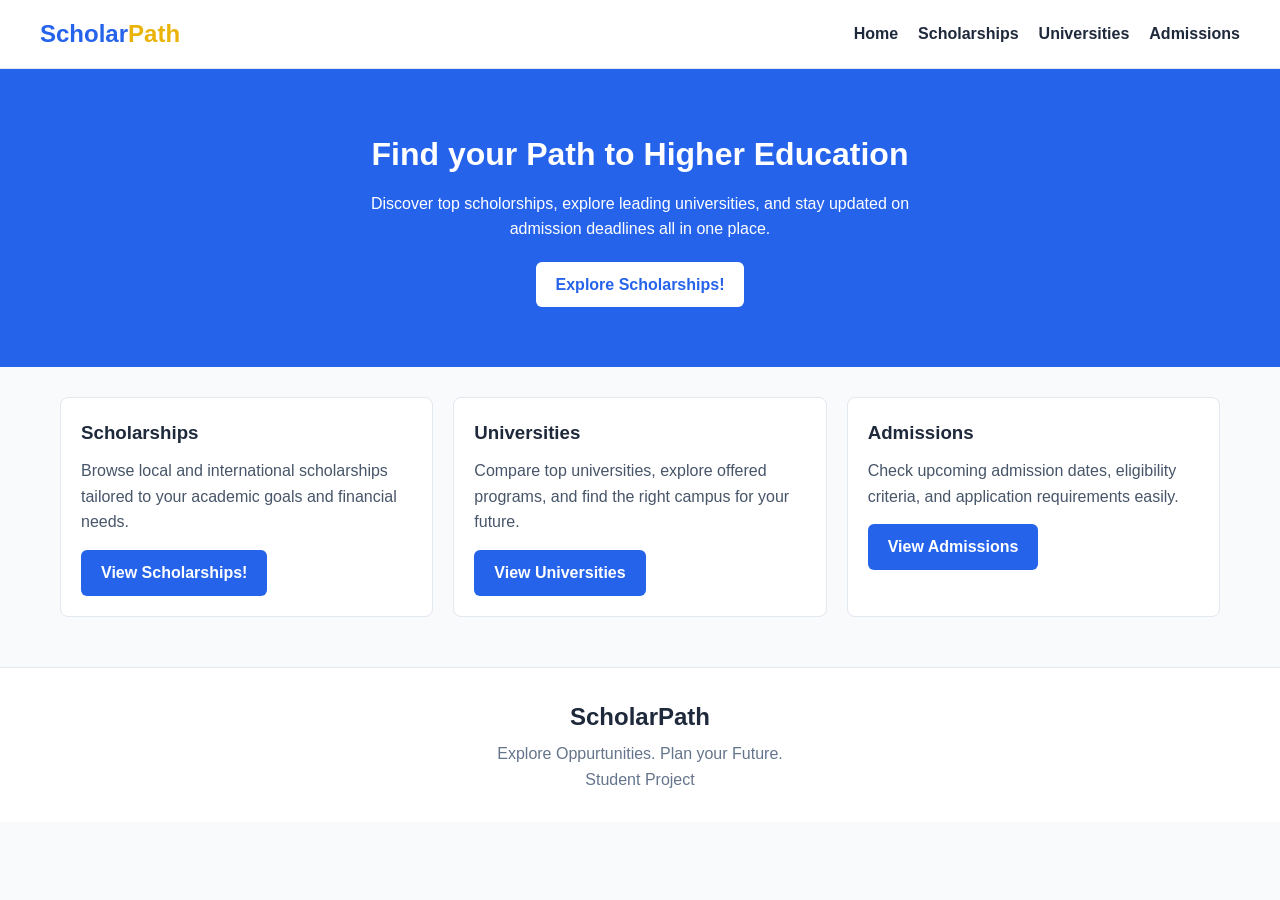
==== index.html @ 8b340ee6 "spelling correction" ====
<!DOCTYPE html>
<html lang="en">
<head>
  <meta charset="UTF-8">
  <meta name="viewport" content="width=device-width, initial-scale=1.0">
  <title>ScholarPath | Home</title>
  <link rel="stylesheet" href="css/style.css">
</head>
<body>
  <header class="header">
    <div class="logo">
      <h1>Scholar<span>Path</span></h1>
    </div>
    <nav class="navbar">
      <a href="index.html">Home</a>
      <a href="scholarships.html">Scholarships</a>
      <a href="universities.html">Universities</a>
      <a href="admissions.html">Admissions</a>
    </nav>
  </header>
  <main>
    <section class="hero">
      <h2>Find your Path to Higher Education</h2>
      <p>
        Discover top scholorships, explore leading universities, and stay updated on admission deadlines all in one place.
      </p>
      <a href="scholarships.html" class="btn">Explore Scholarships!</a>
    </section>
    <!-- cards section -->
    <section class="container">
      <div class="grid">
        <!-- card 1: scholarships -->
        <div class="card">
          <h3>Scholarships</h3>
          <p>Browse local and international scholarships tailored to your academic goals and financial needs.</p>
          <a href="scholarships.html" class="btn">View Scholarships!</a>
        </div>
        <!-- card 2: Universities -->
         <div class="card">
          <h3>Universities</h3>
          <p>Compare top universities, explore offered programs, and find the right campus for your future.</p>
          <a href="universities.html" class="btn">View Universities</a>
         </div>
         <!-- card 3: admissions -->
          <div class="card">
            <h3>Admissions</h3>
            <p>Check upcoming admission dates, eligibility criteria, and application requirements easily.</p>
            <a href="admissions.html" class="btn">View Admissions</a>
          </div>
      </div>
      </section>
  </main>
  <footer class="footer">
    <h2>ScholarPath</h2>
    <p>Explore Oppurtunities. Plan your Future.</p>
    <p>Student Project</p>

  </footer>
  
  <script src="js/main.js"></script>
</body>
</html>
---- css/style.css ----
/* Task ke mutabiq sabse upar :root variables */
:root {
  --primary: #2563eb;
  --bg: #f8fafc;
  --text: #1e293b;
  --font: Arial, sans-serif;
}

* {
  box-sizing: border-box;
  margin: 0;
  padding: 0;
}

body {
  font-family: Arial, sans-serif;
  background-color: #f8fafc;
  color: #1e293b;
  line-height: 1.6;
}

.container {
  max-width: 1200px;
  margin: 0 auto;
  padding: 0 20px;
}

/* Header */
.header {
  background-color: #ffffff;
  border-bottom: 1px solid #e2e8f0;
  padding: 15px 40px;
  display: flex;
  justify-content: space-between;
  align-items: center;
  position: sticky;
  top: 0;
}

.logo,
.logo h1 {
  font-size: 24px;
  font-weight: bold;
  color: #2563eb;
}

.logo span,
.logo h1 span {
  color: #eab308;
}

.navbar {
  display: flex;
  gap: 20px;
  align-items: center;
}

.navbar a {
  text-decoration: none;
  color: #1e293b;
  font-weight: bold;
}

.navbar a:hover {
  color: #2563eb;
}

/* Hero */
.hero {
  background-color: #2563eb;
  color: #ffffff;
  padding: 60px 20px;
  text-align: center;
}

.hero h2 {
  font-size: 32px;
  margin-bottom: 10px;
}

.hero p {
  max-width: 600px;
  margin: 0 auto 20px auto;
}

.hero a {
  display: inline-block;
  background-color: #ffffff;
  color: #2563eb;
  padding: 10px 20px;
  border-radius: 6px;
  font-weight: bold;
  text-decoration: none;
}

.hero a:hover {
  background-color: #e2e8f0;
}

/* Grid & Cards */
.grid {
  display: grid;
  grid-template-columns: repeat(auto-fit, minmax(300px, 1fr));
  gap: 20px;
  margin: 30px 0;
}

.card {
  background-color: #ffffff;
  border: 1px solid #e2e8f0;
  border-radius: 8px;
  padding: 20px;
}

.card h3 {
  margin-bottom: 10px;
  color: #1e293b;
}

.card p {
  margin-bottom: 15px;
  color: #475569;
}

.btn {
  display: inline-block;
  background-color: #2563eb;
  color: #ffffff;
  padding: 10px 20px;
  border: none;
  border-radius: 6px;
  font-size: 16px;
  font-weight: bold;
  cursor: pointer;
  text-decoration: none;
}

.btn:hover {
  background-color: #1d4ed8;
}

/* Footer */
.footer {
  background-color: #ffffff;
  border-top: 1px solid #e2e8f0;
  color: #64748b;
  text-align: center;
  padding: 30px 20px;
  margin-top: 50px;
}

.footer h2 {
  color: #1e293b;
  margin-bottom: 5px;
}

/* ===== Scholarships page ===== */
.scholarship-section,
.scholarships-page {
  max-width: 1200px;
  margin: 30px auto;
  padding: 0 20px;
}

#search-input {
  width: 100%;
  padding: 12px;
  margin-top: 15px;
  border: 1px solid #cbd5e1;
  border-radius: 6px;
  font-size: 16px;
  font-family: Arial, sans-serif;
}

.filters {
  background-color: #ffffff;
  border: 1px solid #e2e8f0;
  border-radius: 8px;
  padding: 20px;
  margin-top: 15px;
  display: flex;
  flex-wrap: wrap;
  gap: 15px;
  align-items: center;
}

.filters select {
  padding: 10px;
  border: 1px solid #cbd5e1;
  border-radius: 6px;
  font-size: 15px;
  font-family: Arial, sans-serif;
}

.filters button,
.load-more-container button,
#empty-state button {
  background-color: #2563eb;
  color: #ffffff;
  padding: 10px 20px;
  border: none;
  border-radius: 6px;
  font-size: 15px;
  font-weight: bold;
  cursor: pointer;
}

.filters button:hover,
.load-more-container button:hover,
#empty-state button:hover {
  background-color: #1d4ed8;
}

.results {
  margin: 20px 0 15px 0;
  display: flex;
  justify-content: space-between;
  color: #475569;
}

.scholarship-cards,
#scholarship-container {
  display: grid;
  grid-template-columns: repeat(auto-fit, minmax(300px, 1fr));
  gap: 20px;
  margin: 20px 0 30px 0;
}

#empty-state {
  text-align: center;
  padding: 40px 20px;
  background-color: #ffffff;
  border: 1px solid #e2e8f0;
  border-radius: 8px;
  color: #64748b;
  margin: 20px 0;
}

#empty-state p {
  margin: 10px 0 15px 0;
}

.load-more-container {
  text-align: center;
  margin: 30px 0;
}

/* ===== Universities page ===== */
.controls {
  background-color: #ffffff;
  border: 1px solid #e2e8f0;
  border-radius: 8px;
  padding: 20px;
  margin: 25px 0;
  display: flex;
  flex-wrap: wrap;
  gap: 15px;
  align-items: center;
}

.controls input,
.controls select {
  padding: 10px;
  border: 1px solid #cbd5e1;
  border-radius: 6px;
  font-size: 15px;
  font-family: Arial, sans-serif;
}

#uniGrid {
  display: grid;
  grid-template-columns: repeat(auto-fit, minmax(300px, 1fr));
  gap: 20px;
  margin-bottom: 30px;
}
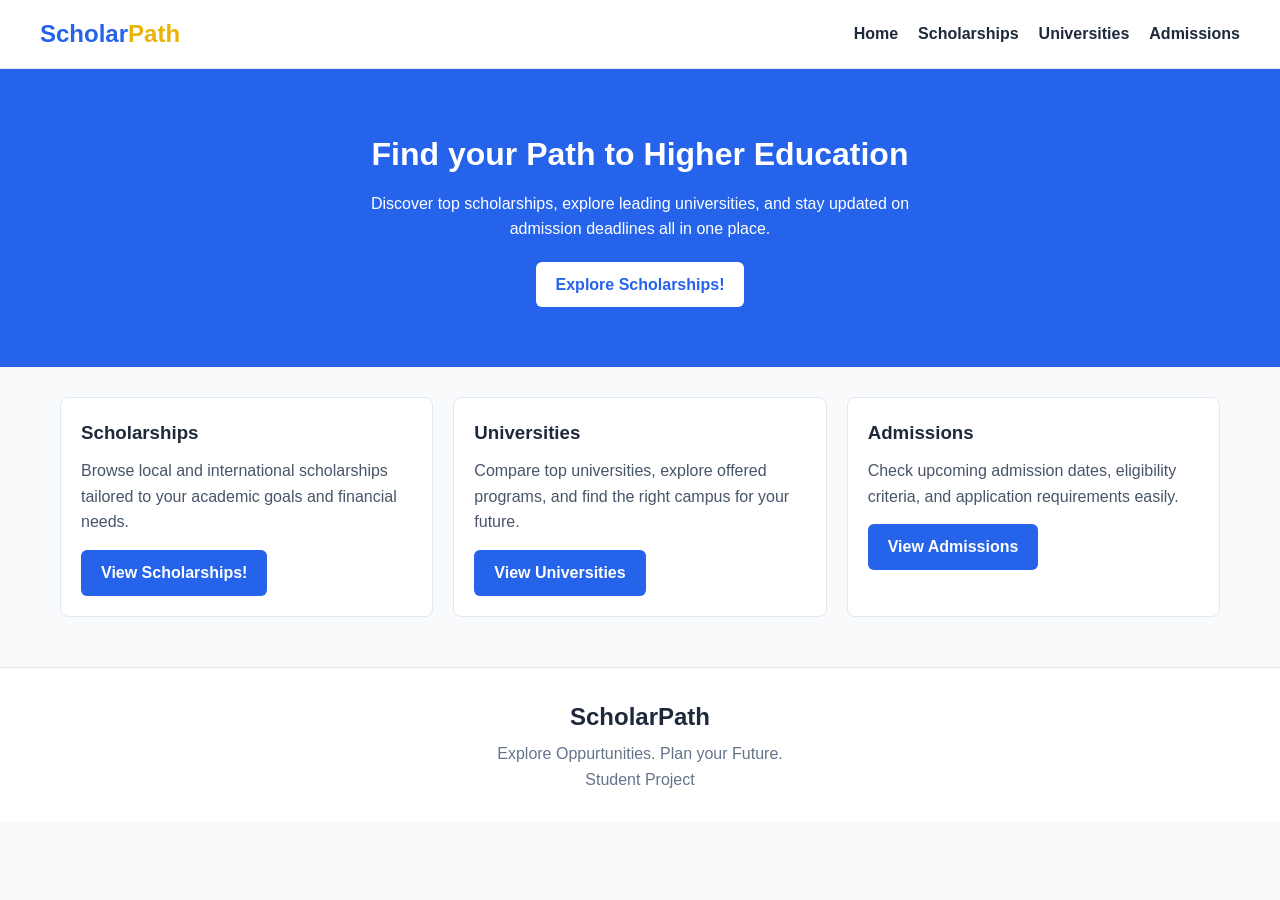
==== commit 5ea83f34: "Fixed Errors. on main.js, style.css, scholarships.js, scholarship.html, universities.json, index.htm" ====
--- a/index.html
+++ b/index.html
@@ -11,6 +11,7 @@
     <div class="logo">
       <h1>Scholar<span>Path</span></h1>
     </div>
+    <button class="menu-toggle" id="menu-toggle">☰</button>
     <nav class="navbar">
       <a href="index.html">Home</a>
       <a href="scholarships.html">Scholarships</a>
@@ -22,7 +23,7 @@
     <section class="hero">
       <h2>Find your Path to Higher Education</h2>
       <p>
-        Discover top scholorships, explore leading universities, and stay updated on admission deadlines all in one place.
+        Discover top scholarships, explore leading universities, and stay updated on admission deadlines all in one place.
       </p>
       <a href="scholarships.html" class="btn">Explore Scholarships!</a>
     </section>
--- a/css/style.css
+++ b/css/style.css
@@ -55,6 +55,15 @@
   align-items: center;
 }
 
+.menu-toggle{
+  display: none;
+  background: none;
+  border: none;
+  font-size: 30px;
+  color: #1e293b;
+  cursor: pointer;
+}
+
 .navbar a {
   text-decoration: none;
   color: #1e293b;
@@ -100,12 +109,13 @@
 /* Grid & Cards */
 .grid {
   display: grid;
-  grid-template-columns: repeat(auto-fit, minmax(300px, 1fr));
+  grid-template-columns: repeat(3, 1fr);
   gap: 20px;
   margin: 30px 0;
 }
 
-.card {
+.card,
+.scholarship-card {
   background-color: #ffffff;
   border: 1px solid #e2e8f0;
   border-radius: 8px;
@@ -273,3 +283,49 @@
   gap: 20px;
   margin-bottom: 30px;
 }
+
+@media (max-width: 760px){
+  .header{
+    padding: 15px 20px;
+    flex-wrap: wrap;
+  }
+
+  .menu-toggle{
+    display: block;
+  }
+
+  .navbar{
+    display: none;
+    width: 100%;
+    flex-direction: column;
+    align-items: flex-start;
+    gap: 12px;
+    padding-top: 15px;
+    margin-top: 15px;
+    border-top: 1px solid #e2e8f0;
+  }
+
+  .navbar.open{
+    display: flex;
+  }
+  
+  .grid,
+  .scholarship-cards,
+  #scholarship-container,
+  #uniGrid {
+    grid-template-columns: repeat(2,1fr);
+
+  }
+}
+@media(max-width: 480px){
+  .hero h2{
+    font-size: 25px;
+  }
+
+  .grid,
+  .scholarship-cards,
+  #scholarship-container,
+  #unigrid {
+    grid-template-columns: 1fr;
+  }
+}
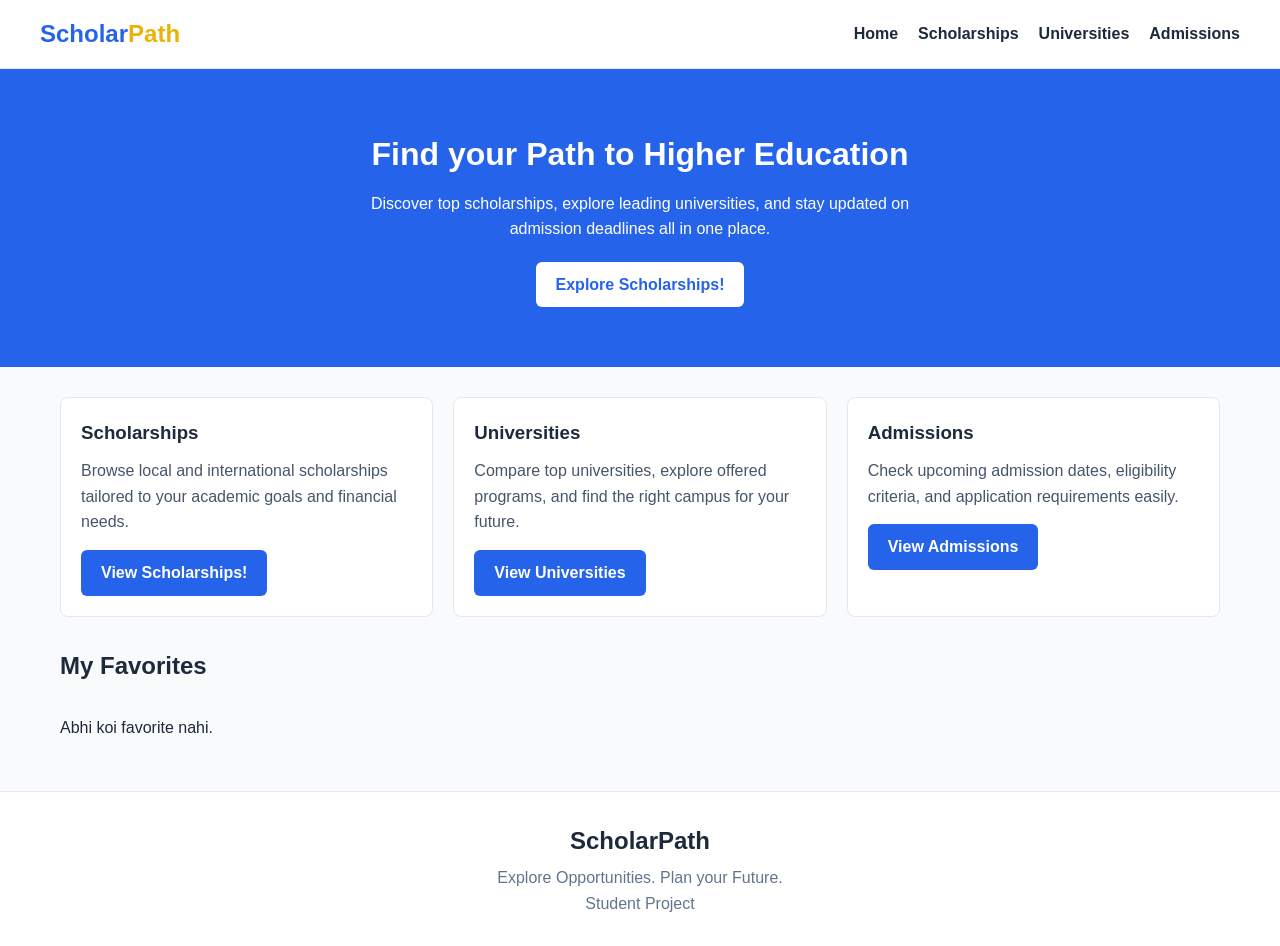
==== commit c30f7b82: "Readme" ====
--- a/index.html
+++ b/index.html
@@ -16,7 +16,7 @@
       <a href="index.html">Home</a>
       <a href="scholarships.html">Scholarships</a>
       <a href="universities.html">Universities</a>
-      <a href="admissions.html">Admissions</a>
+      <a href="admission.html">Admissions</a>
     </nav>
   </header>
   <main>
@@ -46,14 +46,20 @@
           <div class="card">
             <h3>Admissions</h3>
             <p>Check upcoming admission dates, eligibility criteria, and application requirements easily.</p>
-            <a href="admissions.html" class="btn">View Admissions</a>
+            <a href="admission.html" class="btn">View Admissions</a>
           </div>
       </div>
       </section>
+      
+      <section id="favorites-section" class="container">
+        <h2>My Favorites</h2>
+        <div id="favorites-list" class="grid"></div>
+      </section>
+
   </main>
   <footer class="footer">
     <h2>ScholarPath</h2>
-    <p>Explore Oppurtunities. Plan your Future.</p>
+    <p>Explore Opportunities. Plan your Future.</p>
     <p>Student Project</p>
 
   </footer>
--- a/css/style.css
+++ b/css/style.css
@@ -35,6 +35,7 @@
   align-items: center;
   position: sticky;
   top: 0;
+  z-index: 10;
 }
 
 .logo,
@@ -325,7 +326,27 @@
   .grid,
   .scholarship-cards,
   #scholarship-container,
-  #unigrid {
+  #uniGrid {
     grid-template-columns: 1fr;
   }
+}
+/* ===== Admission page ===== */
+.progress-track {
+  width: 100%;
+  height: 12px;
+  background-color: #e2e8f0;
+  border-radius: 999px;
+  overflow: hidden;
+  margin: 10px 0 20px;
+}
+#progress-fill {
+  height: 100%;
+  width: 0%;
+  background-color: #16a34a;
+  transition: width 0.3s ease;
+}
+#admission-checklist label {
+  display: block;
+  padding: 10px 0;
+  cursor: pointer;
 }
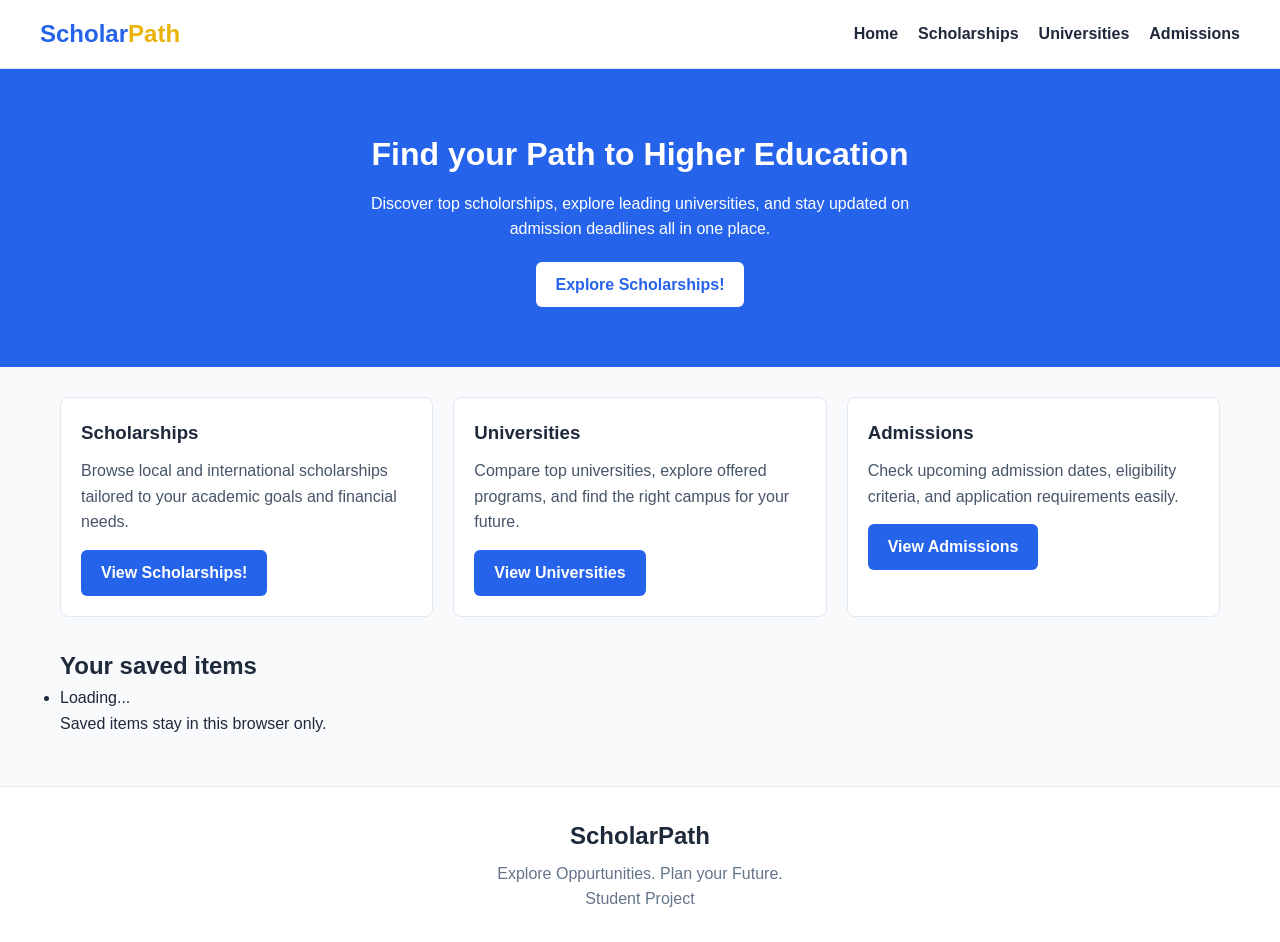
==== commit ce5dbbf7: "final retouching" ====
--- a/index.html
+++ b/index.html
@@ -16,17 +16,18 @@
       <a href="index.html">Home</a>
       <a href="scholarships.html">Scholarships</a>
       <a href="universities.html">Universities</a>
-      <a href="admission.html">Admissions</a>
+      <a href="admissions.html">Admissions</a>
     </nav>
   </header>
   <main>
     <section class="hero">
       <h2>Find your Path to Higher Education</h2>
       <p>
-        Discover top scholarships, explore leading universities, and stay updated on admission deadlines all in one place.
+        Discover top scholorships, explore leading universities, and stay updated on admission deadlines all in one place.
       </p>
       <a href="scholarships.html" class="btn">Explore Scholarships!</a>
     </section>
+
     <!-- cards section -->
     <section class="container">
       <div class="grid">
@@ -46,24 +47,30 @@
           <div class="card">
             <h3>Admissions</h3>
             <p>Check upcoming admission dates, eligibility criteria, and application requirements easily.</p>
-            <a href="admission.html" class="btn">View Admissions</a>
+            <a href="admissions.html" class="btn">View Admissions</a>
           </div>
       </div>
       </section>
-      
-      <section id="favorites-section" class="container">
-        <h2>My Favorites</h2>
-        <div id="favorites-list" class="grid"></div>
-      </section>
 
+    <!-- Saved favorites (filled by js/home.js) -->
+    <section class="container saved-section" id="saved" aria-labelledby="saved-title">
+      <div class="section-head">
+        <h2 id="saved-title">Your saved items</h2>
+      </div>
+      <ul class="saved-list" id="saved-list">
+        <li class="saved-empty">Loading...</li>
+      </ul>
+      <p class="saved-note">Saved items stay in this browser only.</p>
+    </section>
   </main>
   <footer class="footer">
     <h2>ScholarPath</h2>
-    <p>Explore Opportunities. Plan your Future.</p>
+    <p>Explore Oppurtunities. Plan your Future.</p>
     <p>Student Project</p>
 
   </footer>
   
   <script src="js/main.js"></script>
+  <script src="js/home.js"></script>
 </body>
-</html>+</html>
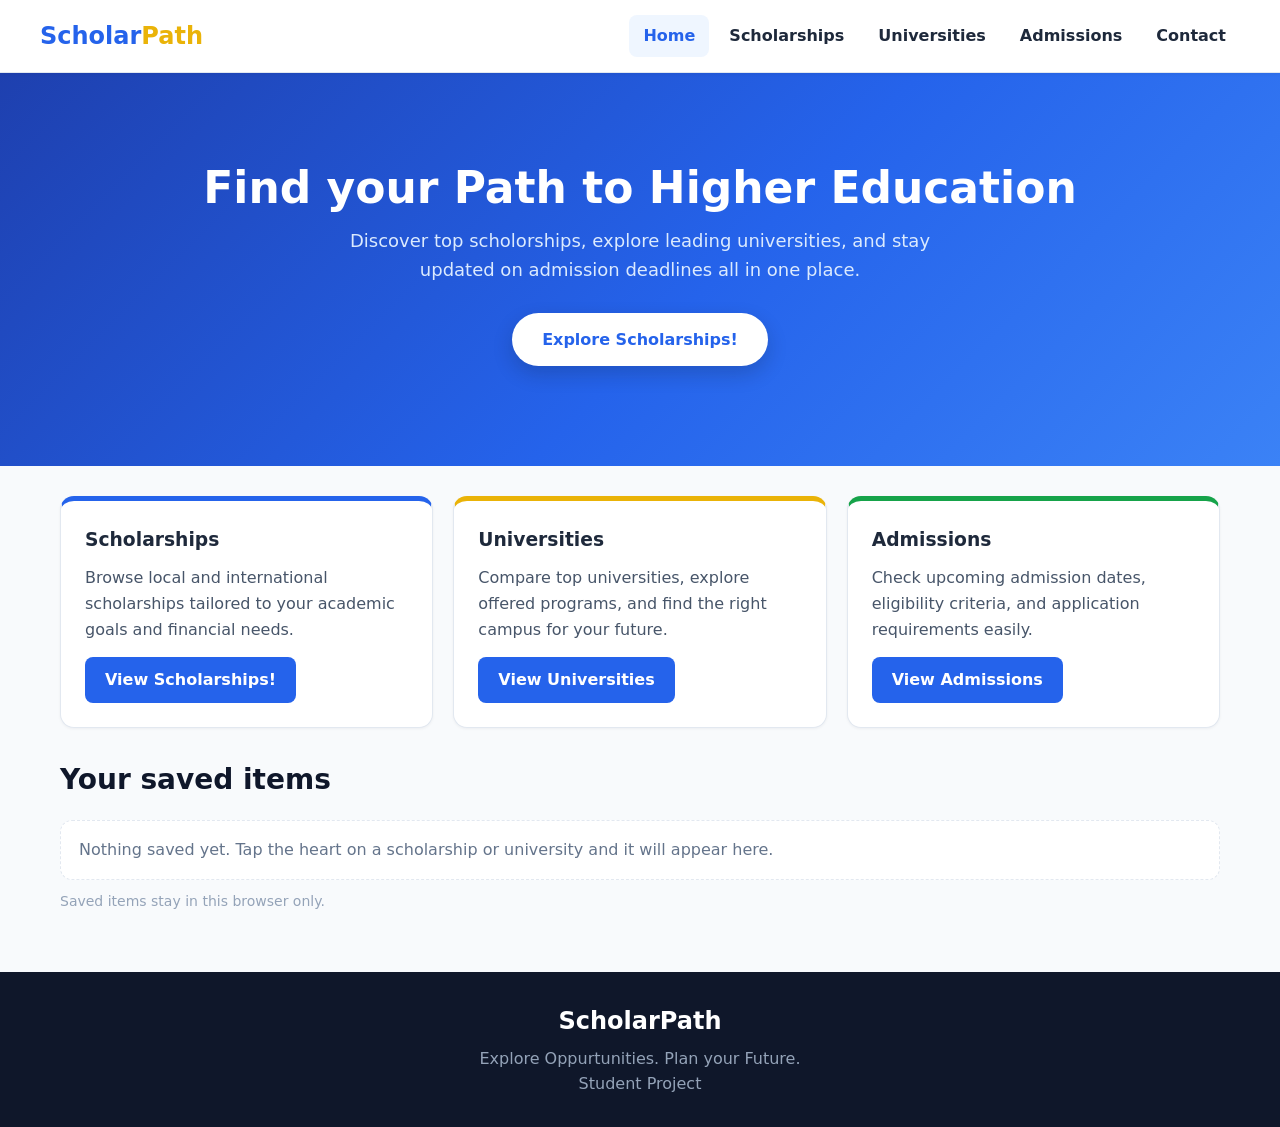
==== commit 68a54006: "adding contact page in nav" ====
--- a/index.html
+++ b/index.html
@@ -17,6 +17,7 @@
       <a href="scholarships.html">Scholarships</a>
       <a href="universities.html">Universities</a>
       <a href="admissions.html">Admissions</a>
+      <a href="contact.html">Contact</a>
     </nav>
   </header>
   <main>
--- a/css/style.css
+++ b/css/style.css
@@ -35,7 +35,6 @@
   align-items: center;
   position: sticky;
   top: 0;
-  z-index: 10;
 }
 
 .logo,
@@ -115,8 +114,7 @@
   margin: 30px 0;
 }
 
-.card,
-.scholarship-card {
+.card {
   background-color: #ffffff;
   border: 1px solid #e2e8f0;
   border-radius: 8px;
@@ -326,27 +324,254 @@
   .grid,
   .scholarship-cards,
   #scholarship-container,
-  #uniGrid {
+  #unigrid {
     grid-template-columns: 1fr;
   }
-}
-/* ===== Admission page ===== */
-.progress-track {
-  width: 100%;
-  height: 12px;
-  background-color: #e2e8f0;
+}/* =====================================================================
+   ScholarPath - STYLE POLISH  (owner: Hassan)
+   PASTE THIS WHOLE BLOCK AT THE VERY END of css/style.css.
+   It only overrides/adds rules, so nothing above needs to be deleted.
+   Shared design rules for the whole team:
+     radius 14px (cards) / 8px (buttons) | transition 0.15s | hover lift -3px
+     blue #2563eb, dark blue #1e40af, yellow #eab308, text #0f172a, muted #64748b
+   ===================================================================== */
+
+body {
+  font-family: system-ui, -apple-system, "Segoe UI", Roboto, Arial, sans-serif;
+}
+
+/* ---- keyboard focus (same yellow ring on every page) ---- */
+a:focus-visible,
+button:focus-visible,
+input:focus-visible,
+select:focus-visible {
+  outline: 3px solid #eab308;
+  outline-offset: 2px;
+}
+
+/* ---- header + navigation ---- */
+.header {
+  z-index: 20;                                  /* cards no longer slide over the header */
+  box-shadow: 0 1px 4px rgba(15, 23, 42, 0.06);
+}
+
+.navbar {
+  gap: 6px;
+}
+
+.navbar a {
+  padding: 8px 14px;
+  border-radius: 8px;
+  transition: background-color 0.15s, color 0.15s;
+}
+
+.navbar a:hover,
+.navbar a[aria-current="page"] {
+  color: #2563eb;
+  background-color: #eff6ff;
+}
+
+.navbar.open {
+  animation: slideDown 0.2s ease;               /* mobile menu opens smoothly */
+}
+
+@keyframes slideDown {
+  from { opacity: 0; transform: translateY(-8px); }
+  to   { opacity: 1; transform: translateY(0); }
+}
+
+/* ---- hero ---- */
+.hero {
+  background: linear-gradient(135deg, #1e40af 0%, #2563eb 55%, #3b82f6 100%);
+  padding: 90px 20px 100px;
+}
+
+.hero h2 {
+  font-size: 44px;
+  line-height: 1.15;
+  margin-bottom: 14px;
+}
+
+.hero p {
+  font-size: 18px;
+  color: #dbeafe;
+  margin-bottom: 28px;
+}
+
+.hero a {
+  padding: 14px 30px;
   border-radius: 999px;
-  overflow: hidden;
-  margin: 10px 0 20px;
-}
-#progress-fill {
-  height: 100%;
-  width: 0%;
-  background-color: #16a34a;
-  transition: width 0.3s ease;
-}
-#admission-checklist label {
-  display: block;
-  padding: 10px 0;
+  box-shadow: 0 8px 20px rgba(15, 23, 42, 0.2);
+  transition: background-color 0.15s, transform 0.15s;
+}
+
+.hero a:hover {
+  background-color: #fef9c3;
+  transform: translateY(-2px);
+}
+
+/* ---- cards (used on Home AND Universities) ---- */
+.card {
+  border-top: 5px solid #2563eb;
+  border-radius: 14px;
+  padding: 24px;
+  box-shadow: 0 1px 3px rgba(15, 23, 42, 0.05);
+  transition: box-shadow 0.15s, transform 0.15s;
+}
+
+.grid:not(#uniGrid) .card:nth-child(2) { border-top-color: #eab308; }
+.grid:not(#uniGrid) .card:nth-child(3) { border-top-color: #16a34a; }
+
+.card:hover {
+  box-shadow: 0 12px 28px rgba(15, 23, 42, 0.12);
+  transform: translateY(-3px);
+}
+
+/* ---- buttons ---- */
+.btn {
+  border-radius: 8px;
+  transition: background-color 0.15s, transform 0.15s, box-shadow 0.15s;
+}
+
+.btn:hover {
+  transform: translateY(-1px);
+  box-shadow: 0 6px 14px rgba(37, 99, 235, 0.3);
+}
+
+.btn:active {
+  transform: translateY(0);
+  box-shadow: none;
+}
+
+/* ---- footer ---- */
+.footer {
+  background-color: #0f172a;
+  color: #94a3b8;
+  border-top: none;
+}
+
+.footer h2 {
+  color: #ffffff;
+}
+
+@media (max-width: 480px) {
+  .hero { padding: 60px 20px 70px; }
+  .hero h2 { font-size: 28px; }
+}
+
+@media (prefers-reduced-motion: reduce) {
+  * { transition: none !important; animation: none !important; }
+  .card:hover, .btn:hover, .hero a:hover { transform: none; }
+}
+
+/* ===== Section headings (used by the saved items section) ===== */
+.section-head {
+  display: flex;
+  justify-content: space-between;
+  align-items: baseline;
+  gap: 15px;
+  flex-wrap: wrap;
+  margin-bottom: 18px;
+}
+
+.section-head h2 {
+  font-size: 28px;
+  color: #0f172a;
+}
+
+.section-head a {
+  color: #2563eb;
+  font-weight: bold;
+  text-decoration: none;
+}
+
+.section-head a:hover {
+  text-decoration: underline;
+}
+
+
+/* ===== Home page: saved items ===== */
+.saved-section {
+  margin: 10px auto 60px;
+}
+
+.saved-list {
+  list-style: none;
+  display: grid;
+  gap: 12px;
+}
+
+.saved-item,
+.saved-empty {
+  background-color: #ffffff;
+  border: 1px solid #e2e8f0;
+  border-radius: 12px;
+  padding: 16px 18px;
+}
+
+.saved-item {
+  display: flex;
+  justify-content: space-between;
+  align-items: center;
+  gap: 15px;
+  flex-wrap: wrap;
+  border-left: 5px solid #eab308;
+  box-shadow: 0 1px 3px rgba(15, 23, 42, 0.05);
+  transition: box-shadow 0.15s, transform 0.15s;
+}
+
+.saved-item:hover {
+  box-shadow: 0 8px 20px rgba(15, 23, 42, 0.1);
+  transform: translateX(3px);
+}
+
+.saved-empty {
+  border-style: dashed;
+  color: #64748b;
+}
+
+.saved-text {
+  display: flex;
+  flex-direction: column;
+  gap: 2px;
+}
+
+.saved-name {
+  color: #0f172a;
+  font-weight: bold;
+  text-decoration: none;
+}
+
+.saved-name:hover {
+  color: #2563eb;
+}
+
+.saved-meta {
+  color: #64748b;
+  font-size: 14px;
+}
+
+.saved-remove {
+  background: #ffffff;
+  border: 2px solid #fecaca;
+  color: #dc2626;
+  padding: 7px 14px;
+  border-radius: 8px;
+  font-weight: bold;
   cursor: pointer;
-}+  transition: background-color 0.15s;
+}
+
+.saved-remove:hover {
+  background-color: #fee2e2;
+}
+
+.saved-note {
+  color: #94a3b8;
+  font-size: 14px;
+  margin-top: 10px;
+}
+
+@media (prefers-reduced-motion: reduce) {
+  .saved-item:hover { transform: none; }
+}
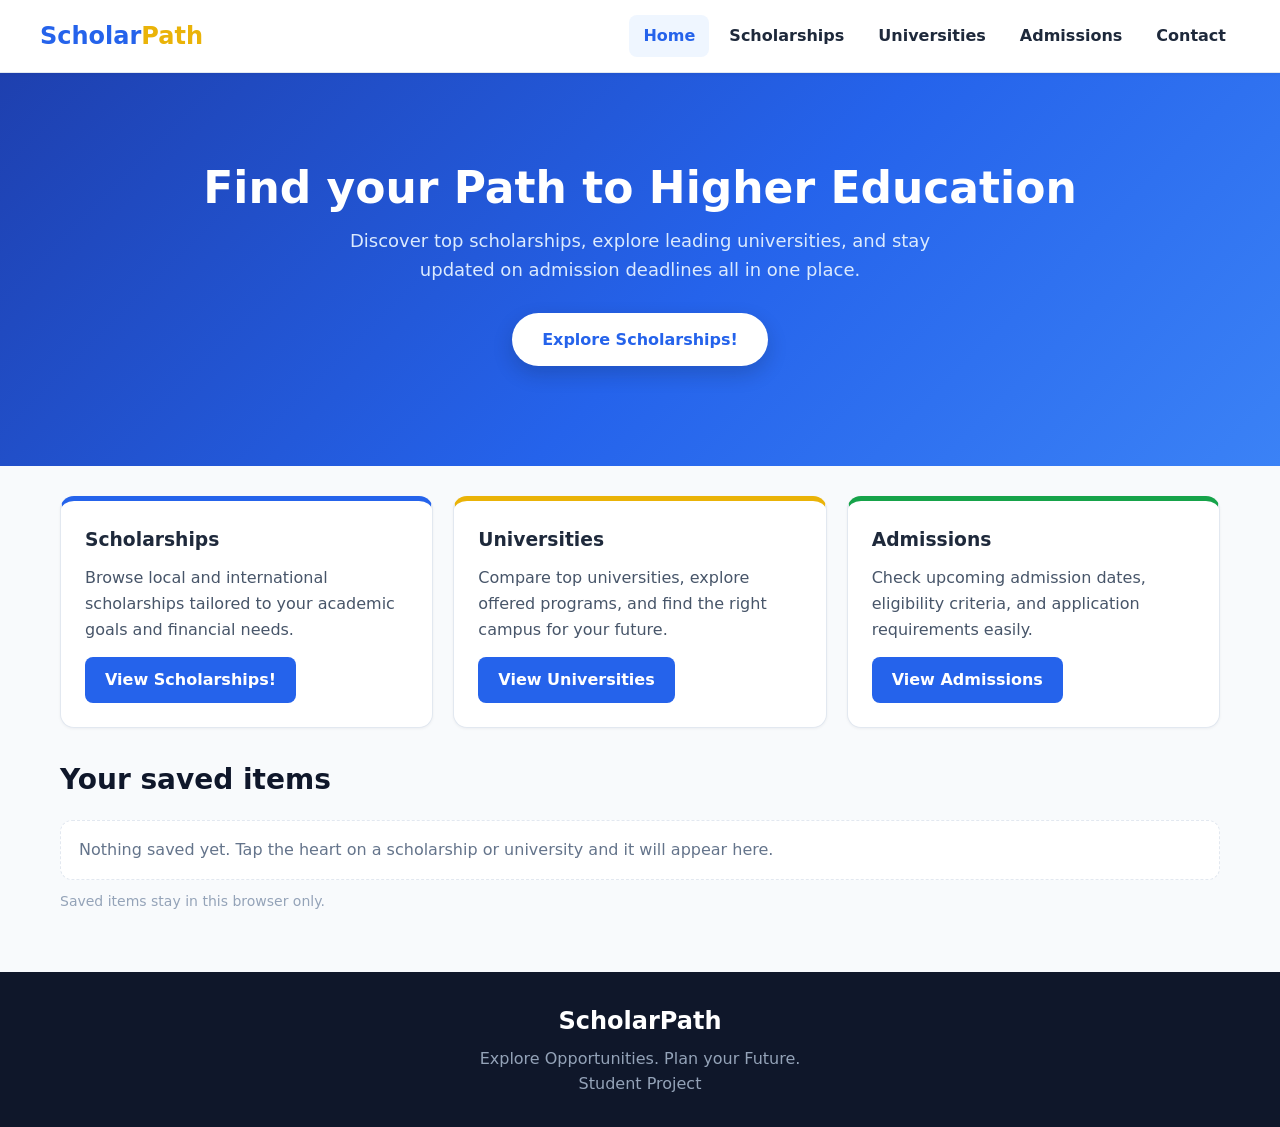
==== commit 79c95900: "Fix typos in README, index.html, and style.css; enhance CSS styles for better UI" ====
--- a/index.html
+++ b/index.html
@@ -24,7 +24,7 @@
     <section class="hero">
       <h2>Find your Path to Higher Education</h2>
       <p>
-        Discover top scholorships, explore leading universities, and stay updated on admission deadlines all in one place.
+        Discover top scholarships, explore leading universities, and stay updated on admission deadlines all in one place.
       </p>
       <a href="scholarships.html" class="btn">Explore Scholarships!</a>
     </section>
@@ -66,7 +66,7 @@
   </main>
   <footer class="footer">
     <h2>ScholarPath</h2>
-    <p>Explore Oppurtunities. Plan your Future.</p>
+    <p>Explore Opportunities. Plan your Future.</p>
     <p>Student Project</p>
 
   </footer>
--- a/css/style.css
+++ b/css/style.css
@@ -1,9 +1,7 @@
-/* Task ke mutabiq sabse upar :root variables */
 :root {
   --primary: #2563eb;
   --bg: #f8fafc;
   --text: #1e293b;
-  --font: Arial, sans-serif;
 }
 
 * {
@@ -13,7 +11,7 @@
 }
 
 body {
-  font-family: Arial, sans-serif;
+  font-family: system-ui, -apple-system, "Segoe UI", Roboto, Arial, sans-serif;
   background-color: #f8fafc;
   color: #1e293b;
   line-height: 1.6;
@@ -25,16 +23,27 @@
   padding: 0 20px;
 }
 
-/* Header */
+/* ===== Keyboard focus (same yellow ring everywhere) ===== */
+a:focus-visible,
+button:focus-visible,
+input:focus-visible,
+select:focus-visible {
+  outline: 3px solid #eab308;
+  outline-offset: 2px;
+}
+
+/* ===== Header + navigation ===== */
 .header {
   background-color: #ffffff;
   border-bottom: 1px solid #e2e8f0;
+  box-shadow: 0 1px 4px rgba(15, 23, 42, 0.06);
   padding: 15px 40px;
   display: flex;
   justify-content: space-between;
   align-items: center;
   position: sticky;
   top: 0;
+  z-index: 20;
 }
 
 .logo,
@@ -51,11 +60,26 @@
 
 .navbar {
   display: flex;
-  gap: 20px;
+  gap: 6px;
   align-items: center;
 }
 
-.menu-toggle{
+.navbar a {
+  padding: 8px 14px;
+  border-radius: 8px;
+  text-decoration: none;
+  color: #1e293b;
+  font-weight: bold;
+  transition: background-color 0.15s, color 0.15s;
+}
+
+.navbar a:hover,
+.navbar a[aria-current="page"] {
+  color: #2563eb;
+  background-color: #eff6ff;
+}
+
+.menu-toggle {
   display: none;
   background: none;
   border: none;
@@ -64,49 +88,54 @@
   cursor: pointer;
 }
 
-.navbar a {
-  text-decoration: none;
-  color: #1e293b;
-  font-weight: bold;
-}
-
-.navbar a:hover {
-  color: #2563eb;
-}
-
-/* Hero */
+.navbar.open {
+  animation: slideDown 0.2s ease;
+}
+
+@keyframes slideDown {
+  from { opacity: 0; transform: translateY(-8px); }
+  to   { opacity: 1; transform: translateY(0); }
+}
+
+/* ===== Hero ===== */
 .hero {
-  background-color: #2563eb;
+  background: linear-gradient(135deg, #1e40af 0%, #2563eb 55%, #3b82f6 100%);
   color: #ffffff;
-  padding: 60px 20px;
+  padding: 90px 20px 100px;
   text-align: center;
 }
 
 .hero h2 {
-  font-size: 32px;
-  margin-bottom: 10px;
+  font-size: 44px;
+  line-height: 1.15;
+  margin-bottom: 14px;
 }
 
 .hero p {
   max-width: 600px;
-  margin: 0 auto 20px auto;
+  margin: 0 auto 28px auto;
+  font-size: 18px;
+  color: #dbeafe;
 }
 
 .hero a {
   display: inline-block;
   background-color: #ffffff;
   color: #2563eb;
-  padding: 10px 20px;
-  border-radius: 6px;
+  padding: 14px 30px;
+  border-radius: 999px;
   font-weight: bold;
   text-decoration: none;
+  box-shadow: 0 8px 20px rgba(15, 23, 42, 0.2);
+  transition: background-color 0.15s, transform 0.15s;
 }
 
 .hero a:hover {
-  background-color: #e2e8f0;
-}
-
-/* Grid & Cards */
+  background-color: #fef9c3;
+  transform: translateY(-2px);
+}
+
+/* ===== Grid + cards (Home and Universities) ===== */
 .grid {
   display: grid;
   grid-template-columns: repeat(3, 1fr);
@@ -117,8 +146,19 @@
 .card {
   background-color: #ffffff;
   border: 1px solid #e2e8f0;
-  border-radius: 8px;
-  padding: 20px;
+  border-top: 5px solid #2563eb;
+  border-radius: 14px;
+  padding: 24px;
+  box-shadow: 0 1px 3px rgba(15, 23, 42, 0.05);
+  transition: box-shadow 0.15s, transform 0.15s;
+}
+
+.grid:not(#uniGrid) .card:nth-child(2) { border-top-color: #eab308; }
+.grid:not(#uniGrid) .card:nth-child(3) { border-top-color: #16a34a; }
+
+.card:hover {
+  box-shadow: 0 12px 28px rgba(15, 23, 42, 0.12);
+  transform: translateY(-3px);
 }
 
 .card h3 {
@@ -131,40 +171,47 @@
   color: #475569;
 }
 
+/* ===== Buttons ===== */
 .btn {
   display: inline-block;
   background-color: #2563eb;
   color: #ffffff;
   padding: 10px 20px;
   border: none;
-  border-radius: 6px;
+  border-radius: 8px;
   font-size: 16px;
   font-weight: bold;
   cursor: pointer;
   text-decoration: none;
+  transition: background-color 0.15s, transform 0.15s, box-shadow 0.15s;
 }
 
 .btn:hover {
   background-color: #1d4ed8;
-}
-
-/* Footer */
+  transform: translateY(-1px);
+  box-shadow: 0 6px 14px rgba(37, 99, 235, 0.3);
+}
+
+.btn:active {
+  transform: translateY(0);
+  box-shadow: none;
+}
+
+/* ===== Footer ===== */
 .footer {
-  background-color: #ffffff;
-  border-top: 1px solid #e2e8f0;
-  color: #64748b;
+  background-color: #0f172a;
+  color: #94a3b8;
   text-align: center;
   padding: 30px 20px;
   margin-top: 50px;
 }
 
 .footer h2 {
-  color: #1e293b;
+  color: #ffffff;
   margin-bottom: 5px;
 }
 
-/* ===== Scholarships page ===== */
-.scholarship-section,
+/* ===== Scholarships page (cards are styled inside scholarships.html) ===== */
 .scholarships-page {
   max-width: 1200px;
   margin: 30px auto;
@@ -178,7 +225,7 @@
   border: 1px solid #cbd5e1;
   border-radius: 6px;
   font-size: 16px;
-  font-family: Arial, sans-serif;
+  font-family: inherit;
 }
 
 .filters {
@@ -198,7 +245,7 @@
   border: 1px solid #cbd5e1;
   border-radius: 6px;
   font-size: 15px;
-  font-family: Arial, sans-serif;
+  font-family: inherit;
 }
 
 .filters button,
@@ -227,8 +274,7 @@
   color: #475569;
 }
 
-.scholarship-cards,
-#scholarship-container {
+.scholarship-cards {
   display: grid;
   grid-template-columns: repeat(auto-fit, minmax(300px, 1fr));
   gap: 20px;
@@ -254,7 +300,7 @@
   margin: 30px 0;
 }
 
-/* ===== Universities page ===== */
+/* ===== Universities page (extra styles in universities.css) ===== */
 .controls {
   background-color: #ffffff;
   border: 1px solid #e2e8f0;
@@ -273,7 +319,7 @@
   border: 1px solid #cbd5e1;
   border-radius: 6px;
   font-size: 15px;
-  font-family: Arial, sans-serif;
+  font-family: inherit;
 }
 
 #uniGrid {
@@ -283,17 +329,114 @@
   margin-bottom: 30px;
 }
 
-@media (max-width: 760px){
-  .header{
+/* ===== Section heading + Home: saved items ===== */
+.section-head {
+  display: flex;
+  justify-content: space-between;
+  align-items: baseline;
+  gap: 15px;
+  flex-wrap: wrap;
+  margin-bottom: 18px;
+}
+
+.section-head h2 {
+  font-size: 28px;
+  color: #0f172a;
+}
+
+.saved-section {
+  margin: 10px auto 60px;
+}
+
+.saved-list {
+  list-style: none;
+  display: grid;
+  gap: 12px;
+}
+
+.saved-item,
+.saved-empty {
+  background-color: #ffffff;
+  border: 1px solid #e2e8f0;
+  border-radius: 12px;
+  padding: 16px 18px;
+}
+
+.saved-item {
+  display: flex;
+  justify-content: space-between;
+  align-items: center;
+  gap: 15px;
+  flex-wrap: wrap;
+  border-left: 5px solid #eab308;
+  box-shadow: 0 1px 3px rgba(15, 23, 42, 0.05);
+  transition: box-shadow 0.15s, transform 0.15s;
+}
+
+.saved-item:hover {
+  box-shadow: 0 8px 20px rgba(15, 23, 42, 0.1);
+  transform: translateX(3px);
+}
+
+.saved-empty {
+  border-style: dashed;
+  color: #64748b;
+}
+
+.saved-text {
+  display: flex;
+  flex-direction: column;
+  gap: 2px;
+}
+
+.saved-name {
+  color: #0f172a;
+  font-weight: bold;
+  text-decoration: none;
+}
+
+.saved-name:hover {
+  color: #2563eb;
+}
+
+.saved-meta {
+  color: #64748b;
+  font-size: 14px;
+}
+
+.saved-remove {
+  background: #ffffff;
+  border: 2px solid #fecaca;
+  color: #dc2626;
+  padding: 7px 14px;
+  border-radius: 8px;
+  font-weight: bold;
+  cursor: pointer;
+  transition: background-color 0.15s;
+}
+
+.saved-remove:hover {
+  background-color: #fee2e2;
+}
+
+.saved-note {
+  color: #94a3b8;
+  font-size: 14px;
+  margin-top: 10px;
+}
+
+/* ===== Responsive (keep these LAST) ===== */
+@media (max-width: 760px) {
+  .header {
     padding: 15px 20px;
     flex-wrap: wrap;
   }
 
-  .menu-toggle{
-    display: block;
-  }
-
-  .navbar{
+  .logo { order: 1; }
+  .menu-toggle { order: 2; display: block; }
+
+  .navbar {
+    order: 3;
     display: none;
     width: 100%;
     flex-direction: column;
@@ -304,274 +447,29 @@
     border-top: 1px solid #e2e8f0;
   }
 
-  .navbar.open{
+  .navbar.open {
     display: flex;
   }
-  
+
   .grid,
   .scholarship-cards,
-  #scholarship-container,
   #uniGrid {
-    grid-template-columns: repeat(2,1fr);
-
+    grid-template-columns: repeat(2, 1fr);
   }
-}
-@media(max-width: 480px){
-  .hero h2{
-    font-size: 25px;
-  }
-
-  .grid,
-  .scholarship-cards,
-  #scholarship-container,
-  #unigrid {
-    grid-template-columns: 1fr;
-  }
-}/* =====================================================================
-   ScholarPath - STYLE POLISH  (owner: Hassan)
-   PASTE THIS WHOLE BLOCK AT THE VERY END of css/style.css.
-   It only overrides/adds rules, so nothing above needs to be deleted.
-   Shared design rules for the whole team:
-     radius 14px (cards) / 8px (buttons) | transition 0.15s | hover lift -3px
-     blue #2563eb, dark blue #1e40af, yellow #eab308, text #0f172a, muted #64748b
-   ===================================================================== */
-
-body {
-  font-family: system-ui, -apple-system, "Segoe UI", Roboto, Arial, sans-serif;
-}
-
-/* ---- keyboard focus (same yellow ring on every page) ---- */
-a:focus-visible,
-button:focus-visible,
-input:focus-visible,
-select:focus-visible {
-  outline: 3px solid #eab308;
-  outline-offset: 2px;
-}
-
-/* ---- header + navigation ---- */
-.header {
-  z-index: 20;                                  /* cards no longer slide over the header */
-  box-shadow: 0 1px 4px rgba(15, 23, 42, 0.06);
-}
-
-.navbar {
-  gap: 6px;
-}
-
-.navbar a {
-  padding: 8px 14px;
-  border-radius: 8px;
-  transition: background-color 0.15s, color 0.15s;
-}
-
-.navbar a:hover,
-.navbar a[aria-current="page"] {
-  color: #2563eb;
-  background-color: #eff6ff;
-}
-
-.navbar.open {
-  animation: slideDown 0.2s ease;               /* mobile menu opens smoothly */
-}
-
-@keyframes slideDown {
-  from { opacity: 0; transform: translateY(-8px); }
-  to   { opacity: 1; transform: translateY(0); }
-}
-
-/* ---- hero ---- */
-.hero {
-  background: linear-gradient(135deg, #1e40af 0%, #2563eb 55%, #3b82f6 100%);
-  padding: 90px 20px 100px;
-}
-
-.hero h2 {
-  font-size: 44px;
-  line-height: 1.15;
-  margin-bottom: 14px;
-}
-
-.hero p {
-  font-size: 18px;
-  color: #dbeafe;
-  margin-bottom: 28px;
-}
-
-.hero a {
-  padding: 14px 30px;
-  border-radius: 999px;
-  box-shadow: 0 8px 20px rgba(15, 23, 42, 0.2);
-  transition: background-color 0.15s, transform 0.15s;
-}
-
-.hero a:hover {
-  background-color: #fef9c3;
-  transform: translateY(-2px);
-}
-
-/* ---- cards (used on Home AND Universities) ---- */
-.card {
-  border-top: 5px solid #2563eb;
-  border-radius: 14px;
-  padding: 24px;
-  box-shadow: 0 1px 3px rgba(15, 23, 42, 0.05);
-  transition: box-shadow 0.15s, transform 0.15s;
-}
-
-.grid:not(#uniGrid) .card:nth-child(2) { border-top-color: #eab308; }
-.grid:not(#uniGrid) .card:nth-child(3) { border-top-color: #16a34a; }
-
-.card:hover {
-  box-shadow: 0 12px 28px rgba(15, 23, 42, 0.12);
-  transform: translateY(-3px);
-}
-
-/* ---- buttons ---- */
-.btn {
-  border-radius: 8px;
-  transition: background-color 0.15s, transform 0.15s, box-shadow 0.15s;
-}
-
-.btn:hover {
-  transform: translateY(-1px);
-  box-shadow: 0 6px 14px rgba(37, 99, 235, 0.3);
-}
-
-.btn:active {
-  transform: translateY(0);
-  box-shadow: none;
-}
-
-/* ---- footer ---- */
-.footer {
-  background-color: #0f172a;
-  color: #94a3b8;
-  border-top: none;
-}
-
-.footer h2 {
-  color: #ffffff;
 }
 
 @media (max-width: 480px) {
   .hero { padding: 60px 20px 70px; }
   .hero h2 { font-size: 28px; }
+
+  .grid,
+  .scholarship-cards,
+  #uniGrid {
+    grid-template-columns: 1fr;
+  }
 }
 
 @media (prefers-reduced-motion: reduce) {
   * { transition: none !important; animation: none !important; }
-  .card:hover, .btn:hover, .hero a:hover { transform: none; }
-}
-
-/* ===== Section headings (used by the saved items section) ===== */
-.section-head {
-  display: flex;
-  justify-content: space-between;
-  align-items: baseline;
-  gap: 15px;
-  flex-wrap: wrap;
-  margin-bottom: 18px;
-}
-
-.section-head h2 {
-  font-size: 28px;
-  color: #0f172a;
-}
-
-.section-head a {
-  color: #2563eb;
-  font-weight: bold;
-  text-decoration: none;
-}
-
-.section-head a:hover {
-  text-decoration: underline;
-}
-
-
-/* ===== Home page: saved items ===== */
-.saved-section {
-  margin: 10px auto 60px;
-}
-
-.saved-list {
-  list-style: none;
-  display: grid;
-  gap: 12px;
-}
-
-.saved-item,
-.saved-empty {
-  background-color: #ffffff;
-  border: 1px solid #e2e8f0;
-  border-radius: 12px;
-  padding: 16px 18px;
-}
-
-.saved-item {
-  display: flex;
-  justify-content: space-between;
-  align-items: center;
-  gap: 15px;
-  flex-wrap: wrap;
-  border-left: 5px solid #eab308;
-  box-shadow: 0 1px 3px rgba(15, 23, 42, 0.05);
-  transition: box-shadow 0.15s, transform 0.15s;
-}
-
-.saved-item:hover {
-  box-shadow: 0 8px 20px rgba(15, 23, 42, 0.1);
-  transform: translateX(3px);
-}
-
-.saved-empty {
-  border-style: dashed;
-  color: #64748b;
-}
-
-.saved-text {
-  display: flex;
-  flex-direction: column;
-  gap: 2px;
-}
-
-.saved-name {
-  color: #0f172a;
-  font-weight: bold;
-  text-decoration: none;
-}
-
-.saved-name:hover {
-  color: #2563eb;
-}
-
-.saved-meta {
-  color: #64748b;
-  font-size: 14px;
-}
-
-.saved-remove {
-  background: #ffffff;
-  border: 2px solid #fecaca;
-  color: #dc2626;
-  padding: 7px 14px;
-  border-radius: 8px;
-  font-weight: bold;
-  cursor: pointer;
-  transition: background-color 0.15s;
-}
-
-.saved-remove:hover {
-  background-color: #fee2e2;
-}
-
-.saved-note {
-  color: #94a3b8;
-  font-size: 14px;
-  margin-top: 10px;
-}
-
-@media (prefers-reduced-motion: reduce) {
-  .saved-item:hover { transform: none; }
-}
+  .card:hover, .btn:hover, .hero a:hover, .saved-item:hover { transform: none; }
+}
